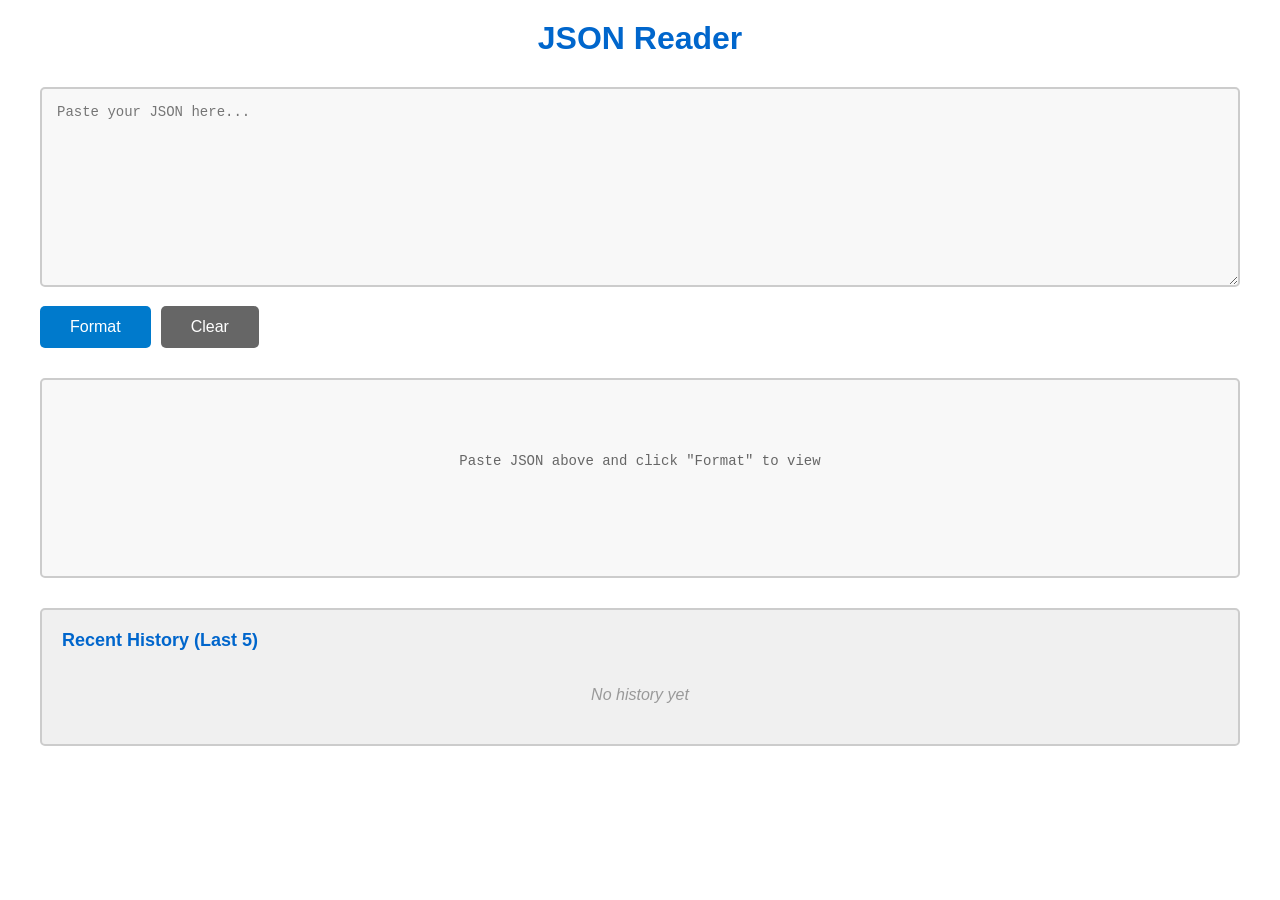
==== JSONreader.html @ 3c5df7ca "Rename index.html to JSONreader.html" ====
<!DOCTYPE html>
<html lang="en">
<head>
    <meta charset="UTF-8">
    <meta name="viewport" content="width=device-width, initial-scale=1.0">
    <title>JSON Reader</title>
    <style>
        * {
            margin: 0;
            padding: 0;
            box-sizing: border-box;
        }

        body {
            font-family: 'Segoe UI', Tahoma, Geneva, Verdana, sans-serif;
            background: #ffffff;
            color: #333333;
            padding: 20px;
            min-height: 100vh;
        }

        .container {
            max-width: 1200px;
            margin: 0 auto;
        }

        h1 {
            text-align: center;
            margin-bottom: 30px;
            color: #0066cc;
        }

        .input-section {
            margin-bottom: 30px;
        }

        textarea {
            width: 100%;
            height: 200px;
            padding: 15px;
            background: #f8f8f8;
            color: #333333;
            border: 2px solid #cccccc;
            border-radius: 5px;
            font-family: 'Consolas', 'Courier New', monospace;
            font-size: 14px;
            resize: vertical;
        }

        textarea:focus {
            outline: none;
            border-color: #007acc;
        }

        .button-container {
            margin-top: 15px;
            display: flex;
            gap: 10px;
        }

        button {
            padding: 12px 30px;
            background: #007acc;
            color: white;
            border: none;
            border-radius: 5px;
            font-size: 16px;
            cursor: pointer;
            transition: background 0.3s;
        }

        button:hover {
            background: #005a9e;
        }

        button:active {
            transform: translateY(1px);
        }

        .clear-btn {
            background: #666;
        }

        .clear-btn:hover {
            background: #555;
        }

        .error-message {
            background: #f44747;
            color: white;
            padding: 15px;
            border-radius: 5px;
            margin-bottom: 20px;
            display: none;
        }

        .output-section {
            background: #f8f8f8;
            border: 2px solid #cccccc;
            border-radius: 5px;
            padding: 20px;
            min-height: 200px;
        }

        .json-tree {
            font-family: 'Consolas', 'Courier New', monospace;
            font-size: 14px;
            line-height: 1.6;
        }

        .json-item {
            padding-left: 0;
        }

        .json-key {
            color: #0451a5;
        }

        .json-string {
            color: #a31515;
        }

        .json-number {
            color: #098658;
        }

        .json-boolean {
            color: #0000ff;
        }

        .json-null {
            color: #0000ff;
        }

        .json-bracket {
            color: #333333;
        }

        .toggle-icon {
            display: inline-block;
            width: 16px;
            margin-right: 4px;
            color: #808080;
            cursor: pointer;
            font-size: 10px;
        }

        .toggle-icon:hover {
            color: #000000;
        }

        .collapsed .json-children,
        .collapsed br,
        .collapsed > div {
            display: none !important;
        }

        .collapsed .collapsed-close {
            display: inline !important;
        }

        .expanded .collapsed-close {
            display: none !important;
        }

        .collapsed::after {
            content: ' ... ';
            color: #666666;
        }

        .collapsed .toggle-icon::before {
            content: '▶';
        }

        .expanded .toggle-icon::before {
            content: '▼';
        }

        .json-line {
            display: block;
        }

        .toggle-icon,
        .expanded > .json-bracket:first-of-type,
        .collapsed > .json-bracket:first-of-type {
            cursor: pointer;
            user-select: none;
        }

        .comma {
            color: #333333;
        }

        .empty-state {
            text-align: center;
            color: #666666;
            padding: 50px;
        }

        .history-section {
            margin-top: 30px;
            background: #f0f0f0;
            border: 2px solid #cccccc;
            border-radius: 5px;
            padding: 20px;
        }

        .history-section h2 {
            font-size: 18px;
            margin-bottom: 15px;
            color: #0066cc;
        }

        .history-list {
            display: flex;
            flex-direction: column;
            gap: 10px;
        }

        .history-item {
            background: #ffffff;
            border: 1px solid #cccccc;
            border-radius: 5px;
            padding: 12px;
            cursor: pointer;
            transition: all 0.2s;
            display: flex;
            justify-content: space-between;
            align-items: center;
        }

        .history-item:hover {
            background: #e6f2ff;
            border-color: #007acc;
        }

        .history-preview {
            flex: 1;
            font-family: 'Consolas', 'Courier New', monospace;
            font-size: 12px;
            color: #333333;
            overflow: hidden;
            text-overflow: ellipsis;
            white-space: nowrap;
            margin-right: 15px;
        }

        .history-date {
            font-size: 11px;
            color: #666666;
            white-space: nowrap;
        }

        .history-empty {
            text-align: center;
            color: #999999;
            font-style: italic;
            padding: 20px;
        }

        .clear-history-btn {
            margin-top: 15px;
            padding: 8px 20px;
            background: #999999;
            color: white;
            border: none;
            border-radius: 5px;
            font-size: 14px;
            cursor: pointer;
            transition: background 0.3s;
        }

        .clear-history-btn:hover {
            background: #777777;
        }
    </style>
</head>
<body>
    <div class="container">
        <h1>JSON Reader</h1>

        <div class="input-section">
            <textarea id="jsonInput" placeholder="Paste your JSON here..."></textarea>
            <div class="button-container">
                <button id="formatBtn">Format</button>
                <button id="clearBtn" class="clear-btn">Clear</button>
            </div>
        </div>

        <div id="errorMessage" class="error-message"></div>

        <div class="output-section">
            <div id="jsonOutput" class="json-tree">
                <div class="empty-state">Paste JSON above and click "Format" to view</div>
            </div>
        </div>

        <div class="history-section">
            <h2>Recent History (Last 5)</h2>
            <div id="historyList" class="history-list">
                <div class="history-empty">No history yet</div>
            </div>
            <button id="clearHistoryBtn" class="clear-history-btn" style="display: none;">Clear History</button>
        </div>
    </div>

    <script>
        const jsonInput = document.getElementById('jsonInput');
        const formatBtn = document.getElementById('formatBtn');
        const clearBtn = document.getElementById('clearBtn');
        const jsonOutput = document.getElementById('jsonOutput');
        const errorMessage = document.getElementById('errorMessage');
        const historyList = document.getElementById('historyList');
        const clearHistoryBtn = document.getElementById('clearHistoryBtn');

        const MAX_HISTORY = 5;
        const STORAGE_KEY = 'jsonReaderHistory';

        formatBtn.addEventListener('click', formatJSON);
        clearBtn.addEventListener('click', clearAll);
        clearHistoryBtn.addEventListener('click', clearHistory);

        // Load history on page load
        window.addEventListener('DOMContentLoaded', loadHistory);

        function formatJSON() {
            const input = jsonInput.value.trim();

            if (!input) {
                showError('Please paste some JSON first!');
                return;
            }

            try {
                const parsed = JSON.parse(input);
                hideError();
                renderJSON(parsed);
                saveToHistory(input);
            } catch (e) {
                showError(`Invalid JSON: ${e.message}`);
            }
        }

        function clearAll() {
            jsonInput.value = '';
            jsonOutput.innerHTML = '<div class="empty-state">Paste JSON above and click "Format" to view</div>';
            hideError();
        }

        function showError(message) {
            errorMessage.textContent = message;
            errorMessage.style.display = 'block';
        }

        function hideError() {
            errorMessage.style.display = 'none';
        }

        function renderJSON(data) {
            jsonOutput.innerHTML = '';
            const tree = createJSONTree(data, 0);
            jsonOutput.appendChild(tree);
        }

        function createJSONTree(data, level, needsComma = false) {
            const container = document.createElement('span');

            if (data === null) {
                const nullSpan = document.createElement('span');
                nullSpan.className = 'json-null';
                nullSpan.textContent = 'null';
                container.appendChild(nullSpan);
            } else if (typeof data === 'string') {
                const stringSpan = document.createElement('span');
                stringSpan.className = 'json-string';
                stringSpan.textContent = `"${data}"`;
                container.appendChild(stringSpan);
            } else if (typeof data === 'number') {
                const numberSpan = document.createElement('span');
                numberSpan.className = 'json-number';
                numberSpan.textContent = data;
                container.appendChild(numberSpan);
            } else if (typeof data === 'boolean') {
                const boolSpan = document.createElement('span');
                boolSpan.className = 'json-boolean';
                boolSpan.textContent = data;
                container.appendChild(boolSpan);
            } else if (Array.isArray(data)) {
                container.appendChild(createArrayTree(data, level, needsComma));
            } else if (typeof data === 'object') {
                container.appendChild(createObjectTree(data, level, needsComma));
            }

            return container;
        }

        function createObjectTree(obj, level, needsComma = false) {
            const container = document.createElement('span');
            const keys = Object.keys(obj);
            const indent = '\u00A0'.repeat(level * 4);

            if (keys.length === 0) {
                const bracket = document.createElement('span');
                bracket.className = 'json-bracket';
                bracket.textContent = '{}';
                container.appendChild(bracket);
                return container;
            }

            const wrapper = document.createElement('span');
            wrapper.className = 'expanded';

            const toggle = document.createElement('span');
            toggle.className = 'toggle-icon';

            const toggleCollapse = (e) => {
                e.stopPropagation();
                wrapper.classList.toggle('collapsed');
                wrapper.classList.toggle('expanded');
            };

            toggle.addEventListener('click', toggleCollapse);

            wrapper.appendChild(toggle);

            const openBracket = document.createElement('span');
            openBracket.className = 'json-bracket';
            openBracket.textContent = '{';
            openBracket.style.cursor = 'pointer';
            openBracket.addEventListener('click', toggleCollapse);
            wrapper.appendChild(openBracket);

            const collapsedCloseBracket = document.createElement('span');
            collapsedCloseBracket.className = 'json-bracket collapsed-close';
            collapsedCloseBracket.textContent = '}';
            collapsedCloseBracket.style.display = 'none';
            wrapper.appendChild(collapsedCloseBracket);

            const newLine = document.createElement('br');
            wrapper.appendChild(newLine);

            const childrenContainer = document.createElement('div');
            childrenContainer.className = 'json-children';
            childrenContainer.style.display = 'block';

            keys.forEach((key, index) => {
                const value = obj[key];
                const isLast = index === keys.length - 1;
                const isComplex = (typeof value === 'object' && value !== null);

                const item = document.createElement('div');
                item.className = 'json-item';
                item.style.display = 'block';

                const childIndent = '\u00A0'.repeat((level + 1) * 4);
                const textNode = document.createTextNode(childIndent);
                item.appendChild(textNode);

                const keySpan = document.createElement('span');
                keySpan.className = 'json-key';
                keySpan.textContent = `"${key}"`;
                item.appendChild(keySpan);

                const colon = document.createElement('span');
                colon.className = 'json-bracket';
                colon.textContent = ': ';
                item.appendChild(colon);

                const valueTree = createJSONTree(value, level + 1, !isLast && isComplex);
                item.appendChild(valueTree);

                if (!isLast && !isComplex) {
                    const comma = document.createElement('span');
                    comma.className = 'comma';
                    comma.textContent = ',';
                    item.appendChild(comma);
                }

                childrenContainer.appendChild(item);
            });

            wrapper.appendChild(childrenContainer);

            const footerLine = document.createElement('div');
            footerLine.style.display = 'block';
            const footerIndent = document.createTextNode(indent);
            footerLine.appendChild(footerIndent);
            const closeBracket = document.createElement('span');
            closeBracket.className = 'json-bracket';
            closeBracket.textContent = '}';
            footerLine.appendChild(closeBracket);

            if (needsComma) {
                const comma = document.createElement('span');
                comma.className = 'comma';
                comma.textContent = ',';
                footerLine.appendChild(comma);
            }

            wrapper.appendChild(footerLine);

            container.appendChild(wrapper);
            return container;
        }

        function createArrayTree(arr, level, needsComma = false) {
            const container = document.createElement('span');
            const indent = '\u00A0'.repeat(level * 4);

            if (arr.length === 0) {
                const bracket = document.createElement('span');
                bracket.className = 'json-bracket';
                bracket.textContent = '[]';
                container.appendChild(bracket);
                return container;
            }

            const wrapper = document.createElement('span');
            wrapper.className = 'expanded';

            const toggle = document.createElement('span');
            toggle.className = 'toggle-icon';

            const toggleCollapse = (e) => {
                e.stopPropagation();
                wrapper.classList.toggle('collapsed');
                wrapper.classList.toggle('expanded');
            };

            toggle.addEventListener('click', toggleCollapse);

            wrapper.appendChild(toggle);

            const openBracket = document.createElement('span');
            openBracket.className = 'json-bracket';
            openBracket.textContent = '[';
            openBracket.style.cursor = 'pointer';
            openBracket.addEventListener('click', toggleCollapse);
            wrapper.appendChild(openBracket);

            const collapsedCloseBracket = document.createElement('span');
            collapsedCloseBracket.className = 'json-bracket collapsed-close';
            collapsedCloseBracket.textContent = ']';
            collapsedCloseBracket.style.display = 'none';
            wrapper.appendChild(collapsedCloseBracket);

            const newLine = document.createElement('br');
            wrapper.appendChild(newLine);

            const childrenContainer = document.createElement('div');
            childrenContainer.className = 'json-children';
            childrenContainer.style.display = 'block';

            arr.forEach((item, index) => {
                const isLast = index === arr.length - 1;
                const isComplex = (typeof item === 'object' && item !== null);

                const itemDiv = document.createElement('div');
                itemDiv.className = 'json-item';
                itemDiv.style.display = 'block';

                const childIndent = '\u00A0'.repeat((level + 1) * 4);
                const textNode = document.createTextNode(childIndent);
                itemDiv.appendChild(textNode);

                const valueTree = createJSONTree(item, level + 1, !isLast && isComplex);
                itemDiv.appendChild(valueTree);

                if (!isLast && !isComplex) {
                    const comma = document.createElement('span');
                    comma.className = 'comma';
                    comma.textContent = ',';
                    itemDiv.appendChild(comma);
                }

                childrenContainer.appendChild(itemDiv);
            });

            wrapper.appendChild(childrenContainer);

            const footerLine = document.createElement('div');
            footerLine.style.display = 'block';
            const footerIndent = document.createTextNode(indent);
            footerLine.appendChild(footerIndent);
            const closeBracket = document.createElement('span');
            closeBracket.className = 'json-bracket';
            closeBracket.textContent = ']';
            footerLine.appendChild(closeBracket);

            if (needsComma) {
                const comma = document.createElement('span');
                comma.className = 'comma';
                comma.textContent = ',';
                footerLine.appendChild(comma);
            }

            wrapper.appendChild(footerLine);

            container.appendChild(wrapper);
            return container;
        }

        // History Management Functions
        function saveToHistory(jsonString) {
            let history = getHistory();

            const newEntry = {
                json: jsonString,
                timestamp: new Date().toISOString(),
                preview: jsonString.substring(0, 80)
            };

            // Remove duplicates
            history = history.filter(item => item.json !== jsonString);

            // Add to beginning
            history.unshift(newEntry);

            // Keep only last 5
            if (history.length > MAX_HISTORY) {
                history = history.slice(0, MAX_HISTORY);
            }

            localStorage.setItem(STORAGE_KEY, JSON.stringify(history));
            displayHistory();
        }

        function getHistory() {
            const stored = localStorage.getItem(STORAGE_KEY);
            return stored ? JSON.parse(stored) : [];
        }

        function loadHistory() {
            displayHistory();
        }

        function displayHistory() {
            const history = getHistory();

            if (history.length === 0) {
                historyList.innerHTML = '<div class="history-empty">No history yet</div>';
                clearHistoryBtn.style.display = 'none';
                return;
            }

            historyList.innerHTML = '';
            clearHistoryBtn.style.display = 'block';

            history.forEach((entry, index) => {
                const item = document.createElement('div');
                item.className = 'history-item';

                const preview = document.createElement('div');
                preview.className = 'history-preview';
                preview.textContent = entry.preview;

                const date = document.createElement('div');
                date.className = 'history-date';
                date.textContent = formatDate(entry.timestamp);

                item.appendChild(preview);
                item.appendChild(date);

                item.addEventListener('click', () => loadFromHistory(entry.json));

                historyList.appendChild(item);
            });
        }

        function loadFromHistory(jsonString) {
            jsonInput.value = jsonString;
            try {
                const parsed = JSON.parse(jsonString);
                hideError();
                renderJSON(parsed);
            } catch (e) {
                showError(`Invalid JSON: ${e.message}`);
            }
        }

        function clearHistory() {
            if (confirm('Are you sure you want to clear all history?')) {
                localStorage.removeItem(STORAGE_KEY);
                displayHistory();
            }
        }

        function formatDate(isoString) {
            const date = new Date(isoString);
            const now = new Date();
            const today = new Date(now.getFullYear(), now.getMonth(), now.getDate());
            const itemDate = new Date(date.getFullYear(), date.getMonth(), date.getDate());

            const timeStr = date.toLocaleTimeString('en-US', {
                hour: '2-digit',
                minute: '2-digit'
            });

            if (itemDate.getTime() === today.getTime()) {
                return `Today at ${timeStr}`;
            } else if (itemDate.getTime() === today.getTime() - 86400000) {
                return `Yesterday at ${timeStr}`;
            } else {
                const dateStr = date.toLocaleDateString('en-US', {
                    month: 'short',
                    day: 'numeric',
                    year: date.getFullYear() !== now.getFullYear() ? 'numeric' : undefined
                });
                return `${dateStr} at ${timeStr}`;
            }
        }

    </script>
</body>
</html>
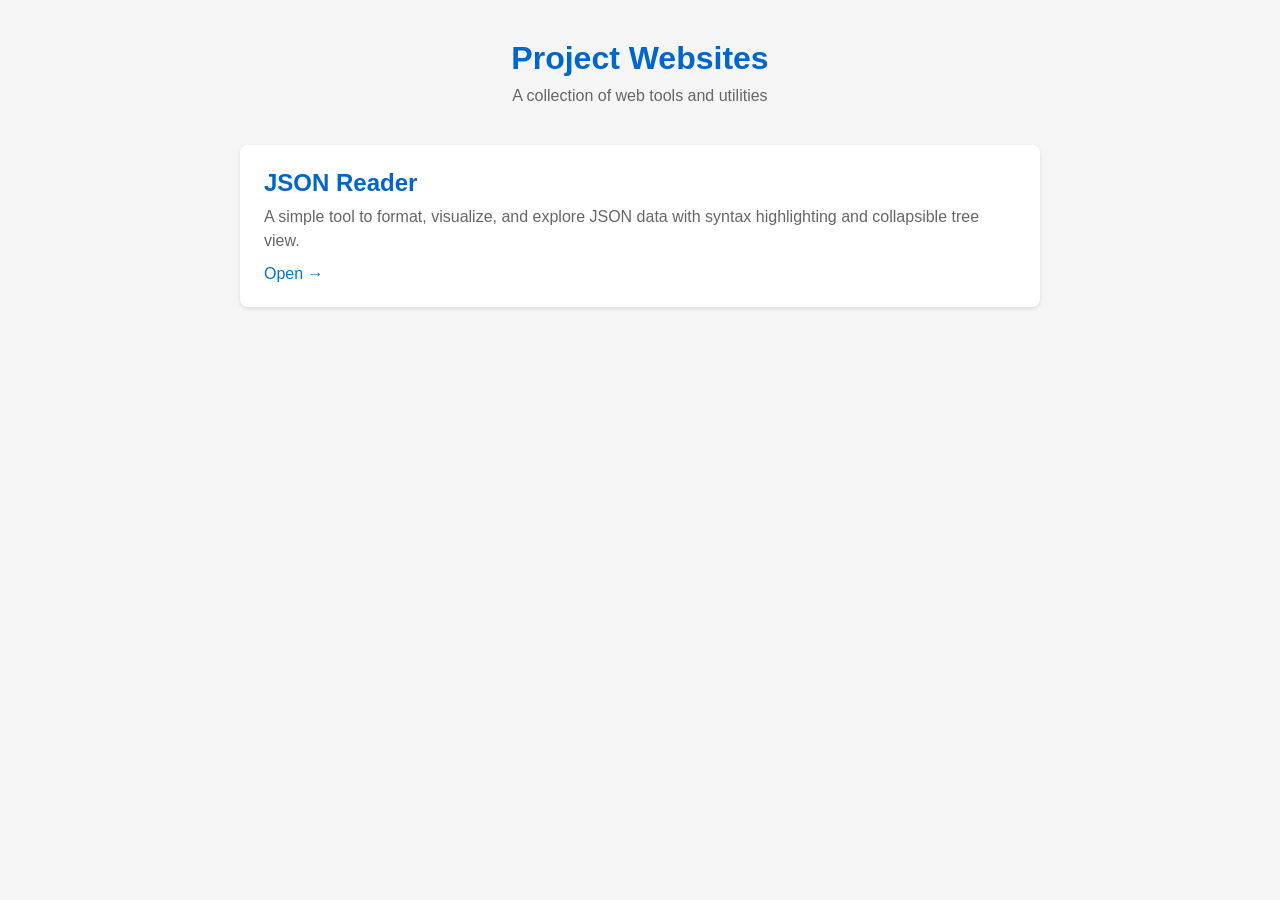
==== commit 72523f73: "Merge branch 'main' of https://github.com/snoopwoofer/Project-websites" ====
--- a/JSONreader.html
+++ b/JSONreader.html
@@ -3,7 +3,7 @@
 <head>
     <meta charset="UTF-8">
     <meta name="viewport" content="width=device-width, initial-scale=1.0">
-    <title>JSON Reader</title>
+    <title>Project Websites</title>
     <style>
         * {
             margin: 0;
@@ -13,703 +13,108 @@
 
         body {
             font-family: 'Segoe UI', Tahoma, Geneva, Verdana, sans-serif;
-            background: #ffffff;
-            color: #333333;
-            padding: 20px;
+            background: #f5f5f5;
+            color: #333;
             min-height: 100vh;
+            padding: 40px 20px;
         }
 
         .container {
-            max-width: 1200px;
+            max-width: 800px;
             margin: 0 auto;
         }
 
         h1 {
             text-align: center;
-            margin-bottom: 30px;
+            margin-bottom: 10px;
             color: #0066cc;
         }
 
-        .input-section {
-            margin-bottom: 30px;
+        .subtitle {
+            text-align: center;
+            color: #666;
+            margin-bottom: 40px;
         }
 
-        textarea {
-            width: 100%;
-            height: 200px;
-            padding: 15px;
-            background: #f8f8f8;
-            color: #333333;
-            border: 2px solid #cccccc;
-            border-radius: 5px;
-            font-family: 'Consolas', 'Courier New', monospace;
-            font-size: 14px;
-            resize: vertical;
+        .projects {
+            display: grid;
+            gap: 20px;
         }
 
-        textarea:focus {
-            outline: none;
-            border-color: #007acc;
-        }
-
-        .button-container {
-            margin-top: 15px;
-            display: flex;
-            gap: 10px;
-        }
-
-        button {
-            padding: 12px 30px;
-            background: #007acc;
-            color: white;
-            border: none;
-            border-radius: 5px;
-            font-size: 16px;
-            cursor: pointer;
-            transition: background 0.3s;
-        }
-
-        button:hover {
-            background: #005a9e;
-        }
-
-        button:active {
-            transform: translateY(1px);
-        }
-
-        .clear-btn {
-            background: #666;
-        }
-
-        .clear-btn:hover {
-            background: #555;
-        }
-
-        .error-message {
-            background: #f44747;
-            color: white;
-            padding: 15px;
-            border-radius: 5px;
-            margin-bottom: 20px;
-            display: none;
-        }
-
-        .output-section {
-            background: #f8f8f8;
-            border: 2px solid #cccccc;
-            border-radius: 5px;
-            padding: 20px;
-            min-height: 200px;
-        }
-
-        .json-tree {
-            font-family: 'Consolas', 'Courier New', monospace;
-            font-size: 14px;
-            line-height: 1.6;
-        }
-
-        .json-item {
-            padding-left: 0;
-        }
-
-        .json-key {
-            color: #0451a5;
-        }
-
-        .json-string {
-            color: #a31515;
-        }
-
-        .json-number {
-            color: #098658;
-        }
-
-        .json-boolean {
-            color: #0000ff;
-        }
-
-        .json-null {
-            color: #0000ff;
-        }
-
-        .json-bracket {
-            color: #333333;
-        }
-
-        .toggle-icon {
-            display: inline-block;
-            width: 16px;
-            margin-right: 4px;
-            color: #808080;
-            cursor: pointer;
-            font-size: 10px;
-        }
-
-        .toggle-icon:hover {
-            color: #000000;
-        }
-
-        .collapsed .json-children,
-        .collapsed br,
-        .collapsed > div {
-            display: none !important;
-        }
-
-        .collapsed .collapsed-close {
-            display: inline !important;
-        }
-
-        .expanded .collapsed-close {
-            display: none !important;
-        }
-
-        .collapsed::after {
-            content: ' ... ';
-            color: #666666;
-        }
-
-        .collapsed .toggle-icon::before {
-            content: '▶';
-        }
-
-        .expanded .toggle-icon::before {
-            content: '▼';
-        }
-
-        .json-line {
+        .project-card {
+            background: white;
+            border-radius: 8px;
+            padding: 24px;
+            box-shadow: 0 2px 4px rgba(0,0,0,0.1);
+            transition: transform 0.2s, box-shadow 0.2s;
+            text-decoration: none;
+            color: inherit;
             display: block;
         }
 
-        .toggle-icon,
-        .expanded > .json-bracket:first-of-type,
-        .collapsed > .json-bracket:first-of-type {
-            cursor: pointer;
-            user-select: none;
+        .project-card:hover {
+            transform: translateY(-2px);
+            box-shadow: 0 4px 12px rgba(0,0,0,0.15);
         }
 
-        .comma {
-            color: #333333;
+        .project-card h2 {
+            color: #0066cc;
+            margin-bottom: 8px;
         }
 
-        .empty-state {
-            text-align: center;
-            color: #666666;
-            padding: 50px;
+        .project-card p {
+            color: #666;
+            line-height: 1.5;
         }
 
-        .history-section {
-            margin-top: 30px;
-            background: #f0f0f0;
-            border: 2px solid #cccccc;
-            border-radius: 5px;
-            padding: 20px;
+        .project-card .arrow {
+            color: #007acc;
+            margin-top: 12px;
+            display: block;
         }
 
-        .history-section h2 {
-            font-size: 18px;
-            margin-bottom: 15px;
-            color: #0066cc;
+        .coming-soon {
+            opacity: 0.6;
+            cursor: default;
         }
 
-        .history-list {
-            display: flex;
-            flex-direction: column;
-            gap: 10px;
+        .coming-soon:hover {
+            transform: none;
+            box-shadow: 0 2px 4px rgba(0,0,0,0.1);
         }
 
-        .history-item {
-            background: #ffffff;
-            border: 1px solid #cccccc;
-            border-radius: 5px;
-            padding: 12px;
-            cursor: pointer;
-            transition: all 0.2s;
-            display: flex;
-            justify-content: space-between;
-            align-items: center;
-        }
-
-        .history-item:hover {
-            background: #e6f2ff;
-            border-color: #007acc;
-        }
-
-        .history-preview {
-            flex: 1;
-            font-family: 'Consolas', 'Courier New', monospace;
+        .badge {
+            display: inline-block;
+            background: #e0e0e0;
+            color: #666;
+            padding: 2px 8px;
+            border-radius: 4px;
             font-size: 12px;
-            color: #333333;
-            overflow: hidden;
-            text-overflow: ellipsis;
-            white-space: nowrap;
-            margin-right: 15px;
-        }
-
-        .history-date {
-            font-size: 11px;
-            color: #666666;
-            white-space: nowrap;
-        }
-
-        .history-empty {
-            text-align: center;
-            color: #999999;
-            font-style: italic;
-            padding: 20px;
-        }
-
-        .clear-history-btn {
-            margin-top: 15px;
-            padding: 8px 20px;
-            background: #999999;
-            color: white;
-            border: none;
-            border-radius: 5px;
-            font-size: 14px;
-            cursor: pointer;
-            transition: background 0.3s;
-        }
-
-        .clear-history-btn:hover {
-            background: #777777;
+            margin-left: 8px;
         }
     </style>
 </head>
 <body>
     <div class="container">
-        <h1>JSON Reader</h1>
+        <h1>Project Websites</h1>
+        <p class="subtitle">A collection of web tools and utilities</p>
 
-        <div class="input-section">
-            <textarea id="jsonInput" placeholder="Paste your JSON here..."></textarea>
-            <div class="button-container">
-                <button id="formatBtn">Format</button>
-                <button id="clearBtn" class="clear-btn">Clear</button>
-            </div>
-        </div>
+        <div class="projects">
+            <a href="/jsonreader/" class="project-card">
+                <h2>JSON Reader</h2>
+                <p>A simple tool to format, visualize, and explore JSON data with syntax highlighting and collapsible tree view.</p>
+                <span class="arrow">Open →</span>
+            </a>
 
-        <div id="errorMessage" class="error-message"></div>
-
-        <div class="output-section">
-            <div id="jsonOutput" class="json-tree">
-                <div class="empty-state">Paste JSON above and click "Format" to view</div>
-            </div>
-        </div>
-
-        <div class="history-section">
-            <h2>Recent History (Last 5)</h2>
-            <div id="historyList" class="history-list">
-                <div class="history-empty">No history yet</div>
-            </div>
-            <button id="clearHistoryBtn" class="clear-history-btn" style="display: none;">Clear History</button>
+            <!-- Add more project cards here as you create them -->
+            <!--
+            <a href="/calculator/" class="project-card">
+                <h2>Calculator</h2>
+                <p>A simple calculator for basic arithmetic operations.</p>
+                <span class="arrow">Open →</span>
+            </a>
+            -->
         </div>
     </div>
-
-    <script>
-        const jsonInput = document.getElementById('jsonInput');
-        const formatBtn = document.getElementById('formatBtn');
-        const clearBtn = document.getElementById('clearBtn');
-        const jsonOutput = document.getElementById('jsonOutput');
-        const errorMessage = document.getElementById('errorMessage');
-        const historyList = document.getElementById('historyList');
-        const clearHistoryBtn = document.getElementById('clearHistoryBtn');
-
-        const MAX_HISTORY = 5;
-        const STORAGE_KEY = 'jsonReaderHistory';
-
-        formatBtn.addEventListener('click', formatJSON);
-        clearBtn.addEventListener('click', clearAll);
-        clearHistoryBtn.addEventListener('click', clearHistory);
-
-        // Load history on page load
-        window.addEventListener('DOMContentLoaded', loadHistory);
-
-        function formatJSON() {
-            const input = jsonInput.value.trim();
-
-            if (!input) {
-                showError('Please paste some JSON first!');
-                return;
-            }
-
-            try {
-                const parsed = JSON.parse(input);
-                hideError();
-                renderJSON(parsed);
-                saveToHistory(input);
-            } catch (e) {
-                showError(`Invalid JSON: ${e.message}`);
-            }
-        }
-
-        function clearAll() {
-            jsonInput.value = '';
-            jsonOutput.innerHTML = '<div class="empty-state">Paste JSON above and click "Format" to view</div>';
-            hideError();
-        }
-
-        function showError(message) {
-            errorMessage.textContent = message;
-            errorMessage.style.display = 'block';
-        }
-
-        function hideError() {
-            errorMessage.style.display = 'none';
-        }
-
-        function renderJSON(data) {
-            jsonOutput.innerHTML = '';
-            const tree = createJSONTree(data, 0);
-            jsonOutput.appendChild(tree);
-        }
-
-        function createJSONTree(data, level, needsComma = false) {
-            const container = document.createElement('span');
-
-            if (data === null) {
-                const nullSpan = document.createElement('span');
-                nullSpan.className = 'json-null';
-                nullSpan.textContent = 'null';
-                container.appendChild(nullSpan);
-            } else if (typeof data === 'string') {
-                const stringSpan = document.createElement('span');
-                stringSpan.className = 'json-string';
-                stringSpan.textContent = `"${data}"`;
-                container.appendChild(stringSpan);
-            } else if (typeof data === 'number') {
-                const numberSpan = document.createElement('span');
-                numberSpan.className = 'json-number';
-                numberSpan.textContent = data;
-                container.appendChild(numberSpan);
-            } else if (typeof data === 'boolean') {
-                const boolSpan = document.createElement('span');
-                boolSpan.className = 'json-boolean';
-                boolSpan.textContent = data;
-                container.appendChild(boolSpan);
-            } else if (Array.isArray(data)) {
-                container.appendChild(createArrayTree(data, level, needsComma));
-            } else if (typeof data === 'object') {
-                container.appendChild(createObjectTree(data, level, needsComma));
-            }
-
-            return container;
-        }
-
-        function createObjectTree(obj, level, needsComma = false) {
-            const container = document.createElement('span');
-            const keys = Object.keys(obj);
-            const indent = '\u00A0'.repeat(level * 4);
-
-            if (keys.length === 0) {
-                const bracket = document.createElement('span');
-                bracket.className = 'json-bracket';
-                bracket.textContent = '{}';
-                container.appendChild(bracket);
-                return container;
-            }
-
-            const wrapper = document.createElement('span');
-            wrapper.className = 'expanded';
-
-            const toggle = document.createElement('span');
-            toggle.className = 'toggle-icon';
-
-            const toggleCollapse = (e) => {
-                e.stopPropagation();
-                wrapper.classList.toggle('collapsed');
-                wrapper.classList.toggle('expanded');
-            };
-
-            toggle.addEventListener('click', toggleCollapse);
-
-            wrapper.appendChild(toggle);
-
-            const openBracket = document.createElement('span');
-            openBracket.className = 'json-bracket';
-            openBracket.textContent = '{';
-            openBracket.style.cursor = 'pointer';
-            openBracket.addEventListener('click', toggleCollapse);
-            wrapper.appendChild(openBracket);
-
-            const collapsedCloseBracket = document.createElement('span');
-            collapsedCloseBracket.className = 'json-bracket collapsed-close';
-            collapsedCloseBracket.textContent = '}';
-            collapsedCloseBracket.style.display = 'none';
-            wrapper.appendChild(collapsedCloseBracket);
-
-            const newLine = document.createElement('br');
-            wrapper.appendChild(newLine);
-
-            const childrenContainer = document.createElement('div');
-            childrenContainer.className = 'json-children';
-            childrenContainer.style.display = 'block';
-
-            keys.forEach((key, index) => {
-                const value = obj[key];
-                const isLast = index === keys.length - 1;
-                const isComplex = (typeof value === 'object' && value !== null);
-
-                const item = document.createElement('div');
-                item.className = 'json-item';
-                item.style.display = 'block';
-
-                const childIndent = '\u00A0'.repeat((level + 1) * 4);
-                const textNode = document.createTextNode(childIndent);
-                item.appendChild(textNode);
-
-                const keySpan = document.createElement('span');
-                keySpan.className = 'json-key';
-                keySpan.textContent = `"${key}"`;
-                item.appendChild(keySpan);
-
-                const colon = document.createElement('span');
-                colon.className = 'json-bracket';
-                colon.textContent = ': ';
-                item.appendChild(colon);
-
-                const valueTree = createJSONTree(value, level + 1, !isLast && isComplex);
-                item.appendChild(valueTree);
-
-                if (!isLast && !isComplex) {
-                    const comma = document.createElement('span');
-                    comma.className = 'comma';
-                    comma.textContent = ',';
-                    item.appendChild(comma);
-                }
-
-                childrenContainer.appendChild(item);
-            });
-
-            wrapper.appendChild(childrenContainer);
-
-            const footerLine = document.createElement('div');
-            footerLine.style.display = 'block';
-            const footerIndent = document.createTextNode(indent);
-            footerLine.appendChild(footerIndent);
-            const closeBracket = document.createElement('span');
-            closeBracket.className = 'json-bracket';
-            closeBracket.textContent = '}';
-            footerLine.appendChild(closeBracket);
-
-            if (needsComma) {
-                const comma = document.createElement('span');
-                comma.className = 'comma';
-                comma.textContent = ',';
-                footerLine.appendChild(comma);
-            }
-
-            wrapper.appendChild(footerLine);
-
-            container.appendChild(wrapper);
-            return container;
-        }
-
-        function createArrayTree(arr, level, needsComma = false) {
-            const container = document.createElement('span');
-            const indent = '\u00A0'.repeat(level * 4);
-
-            if (arr.length === 0) {
-                const bracket = document.createElement('span');
-                bracket.className = 'json-bracket';
-                bracket.textContent = '[]';
-                container.appendChild(bracket);
-                return container;
-            }
-
-            const wrapper = document.createElement('span');
-            wrapper.className = 'expanded';
-
-            const toggle = document.createElement('span');
-            toggle.className = 'toggle-icon';
-
-            const toggleCollapse = (e) => {
-                e.stopPropagation();
-                wrapper.classList.toggle('collapsed');
-                wrapper.classList.toggle('expanded');
-            };
-
-            toggle.addEventListener('click', toggleCollapse);
-
-            wrapper.appendChild(toggle);
-
-            const openBracket = document.createElement('span');
-            openBracket.className = 'json-bracket';
-            openBracket.textContent = '[';
-            openBracket.style.cursor = 'pointer';
-            openBracket.addEventListener('click', toggleCollapse);
-            wrapper.appendChild(openBracket);
-
-            const collapsedCloseBracket = document.createElement('span');
-            collapsedCloseBracket.className = 'json-bracket collapsed-close';
-            collapsedCloseBracket.textContent = ']';
-            collapsedCloseBracket.style.display = 'none';
-            wrapper.appendChild(collapsedCloseBracket);
-
-            const newLine = document.createElement('br');
-            wrapper.appendChild(newLine);
-
-            const childrenContainer = document.createElement('div');
-            childrenContainer.className = 'json-children';
-            childrenContainer.style.display = 'block';
-
-            arr.forEach((item, index) => {
-                const isLast = index === arr.length - 1;
-                const isComplex = (typeof item === 'object' && item !== null);
-
-                const itemDiv = document.createElement('div');
-                itemDiv.className = 'json-item';
-                itemDiv.style.display = 'block';
-
-                const childIndent = '\u00A0'.repeat((level + 1) * 4);
-                const textNode = document.createTextNode(childIndent);
-                itemDiv.appendChild(textNode);
-
-                const valueTree = createJSONTree(item, level + 1, !isLast && isComplex);
-                itemDiv.appendChild(valueTree);
-
-                if (!isLast && !isComplex) {
-                    const comma = document.createElement('span');
-                    comma.className = 'comma';
-                    comma.textContent = ',';
-                    itemDiv.appendChild(comma);
-                }
-
-                childrenContainer.appendChild(itemDiv);
-            });
-
-            wrapper.appendChild(childrenContainer);
-
-            const footerLine = document.createElement('div');
-            footerLine.style.display = 'block';
-            const footerIndent = document.createTextNode(indent);
-            footerLine.appendChild(footerIndent);
-            const closeBracket = document.createElement('span');
-            closeBracket.className = 'json-bracket';
-            closeBracket.textContent = ']';
-            footerLine.appendChild(closeBracket);
-
-            if (needsComma) {
-                const comma = document.createElement('span');
-                comma.className = 'comma';
-                comma.textContent = ',';
-                footerLine.appendChild(comma);
-            }
-
-            wrapper.appendChild(footerLine);
-
-            container.appendChild(wrapper);
-            return container;
-        }
-
-        // History Management Functions
-        function saveToHistory(jsonString) {
-            let history = getHistory();
-
-            const newEntry = {
-                json: jsonString,
-                timestamp: new Date().toISOString(),
-                preview: jsonString.substring(0, 80)
-            };
-
-            // Remove duplicates
-            history = history.filter(item => item.json !== jsonString);
-
-            // Add to beginning
-            history.unshift(newEntry);
-
-            // Keep only last 5
-            if (history.length > MAX_HISTORY) {
-                history = history.slice(0, MAX_HISTORY);
-            }
-
-            localStorage.setItem(STORAGE_KEY, JSON.stringify(history));
-            displayHistory();
-        }
-
-        function getHistory() {
-            const stored = localStorage.getItem(STORAGE_KEY);
-            return stored ? JSON.parse(stored) : [];
-        }
-
-        function loadHistory() {
-            displayHistory();
-        }
-
-        function displayHistory() {
-            const history = getHistory();
-
-            if (history.length === 0) {
-                historyList.innerHTML = '<div class="history-empty">No history yet</div>';
-                clearHistoryBtn.style.display = 'none';
-                return;
-            }
-
-            historyList.innerHTML = '';
-            clearHistoryBtn.style.display = 'block';
-
-            history.forEach((entry, index) => {
-                const item = document.createElement('div');
-                item.className = 'history-item';
-
-                const preview = document.createElement('div');
-                preview.className = 'history-preview';
-                preview.textContent = entry.preview;
-
-                const date = document.createElement('div');
-                date.className = 'history-date';
-                date.textContent = formatDate(entry.timestamp);
-
-                item.appendChild(preview);
-                item.appendChild(date);
-
-                item.addEventListener('click', () => loadFromHistory(entry.json));
-
-                historyList.appendChild(item);
-            });
-        }
-
-        function loadFromHistory(jsonString) {
-            jsonInput.value = jsonString;
-            try {
-                const parsed = JSON.parse(jsonString);
-                hideError();
-                renderJSON(parsed);
-            } catch (e) {
-                showError(`Invalid JSON: ${e.message}`);
-            }
-        }
-
-        function clearHistory() {
-            if (confirm('Are you sure you want to clear all history?')) {
-                localStorage.removeItem(STORAGE_KEY);
-                displayHistory();
-            }
-        }
-
-        function formatDate(isoString) {
-            const date = new Date(isoString);
-            const now = new Date();
-            const today = new Date(now.getFullYear(), now.getMonth(), now.getDate());
-            const itemDate = new Date(date.getFullYear(), date.getMonth(), date.getDate());
-
-            const timeStr = date.toLocaleTimeString('en-US', {
-                hour: '2-digit',
-                minute: '2-digit'
-            });
-
-            if (itemDate.getTime() === today.getTime()) {
-                return `Today at ${timeStr}`;
-            } else if (itemDate.getTime() === today.getTime() - 86400000) {
-                return `Yesterday at ${timeStr}`;
-            } else {
-                const dateStr = date.toLocaleDateString('en-US', {
-                    month: 'short',
-                    day: 'numeric',
-                    year: date.getFullYear() !== now.getFullYear() ? 'numeric' : undefined
-                });
-                return `${dateStr} at ${timeStr}`;
-            }
-        }
-
-    </script>
 </body>
-</html>
+</html>
